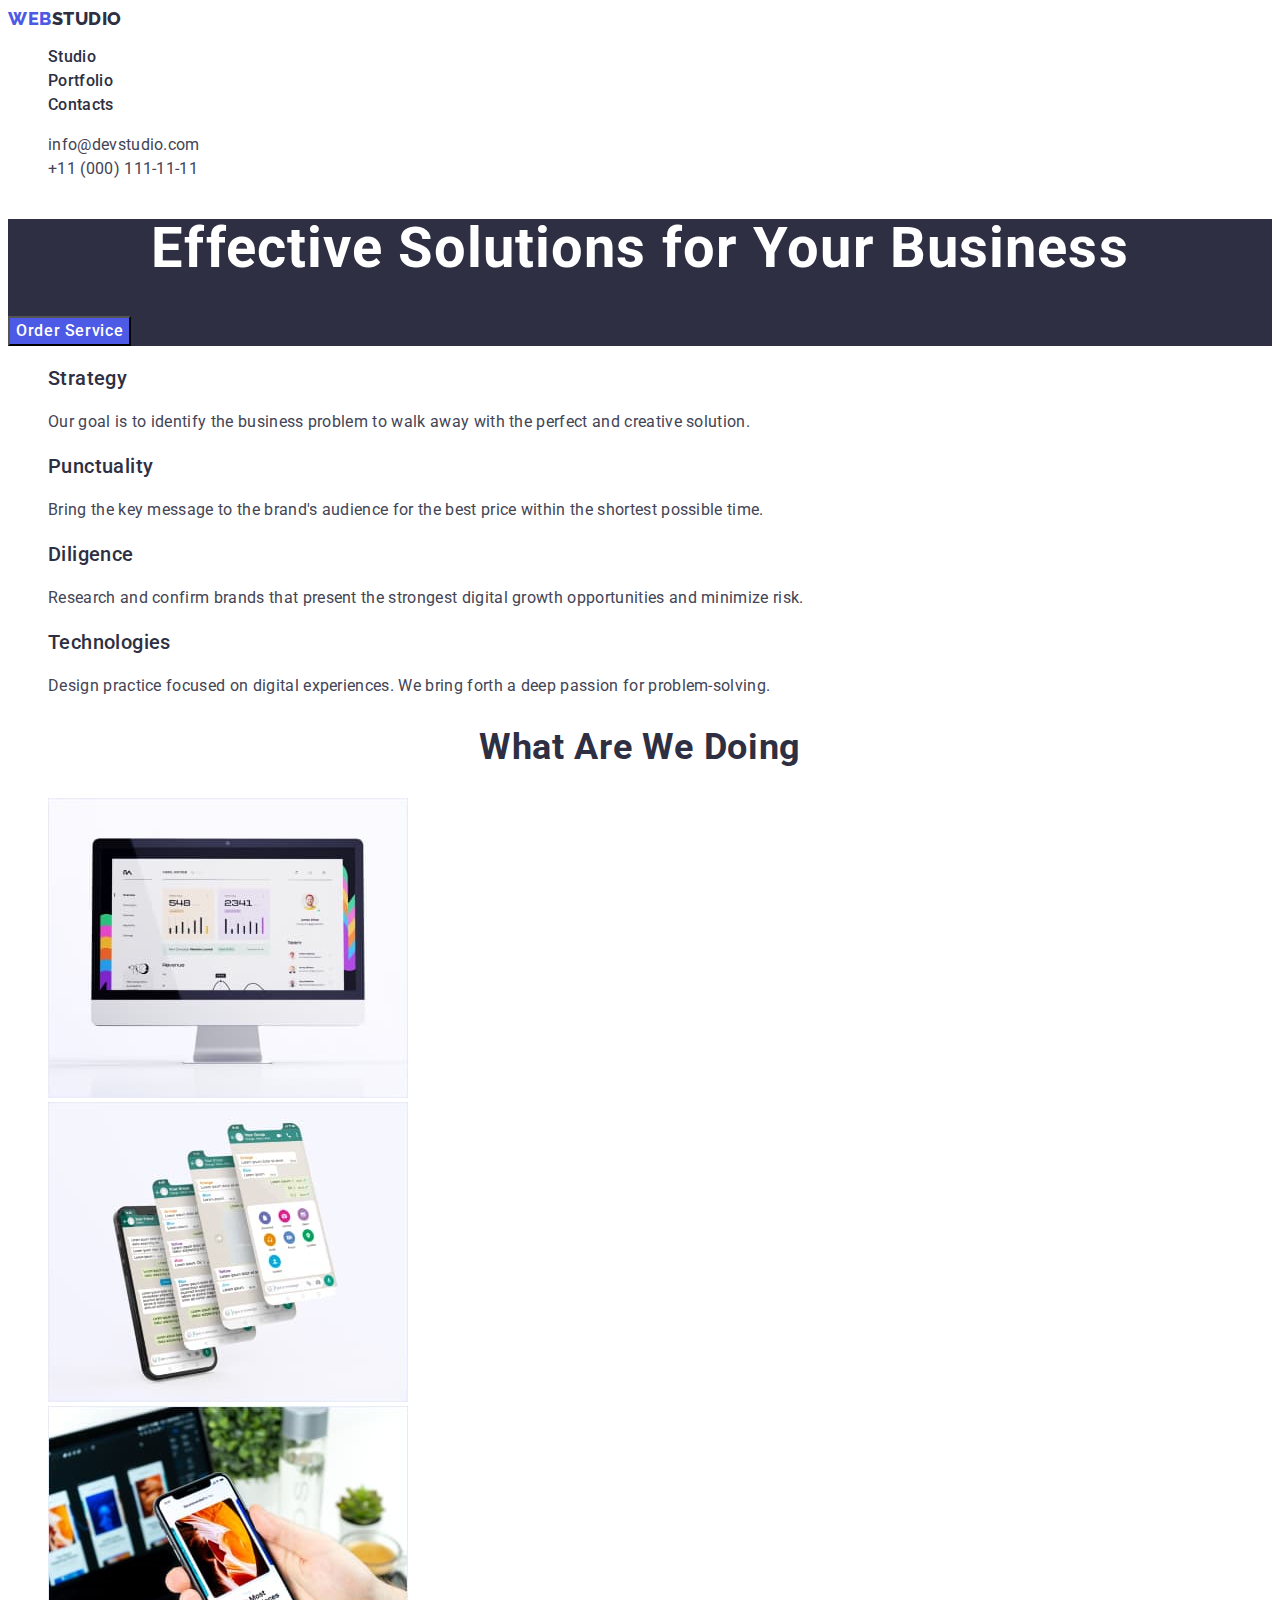
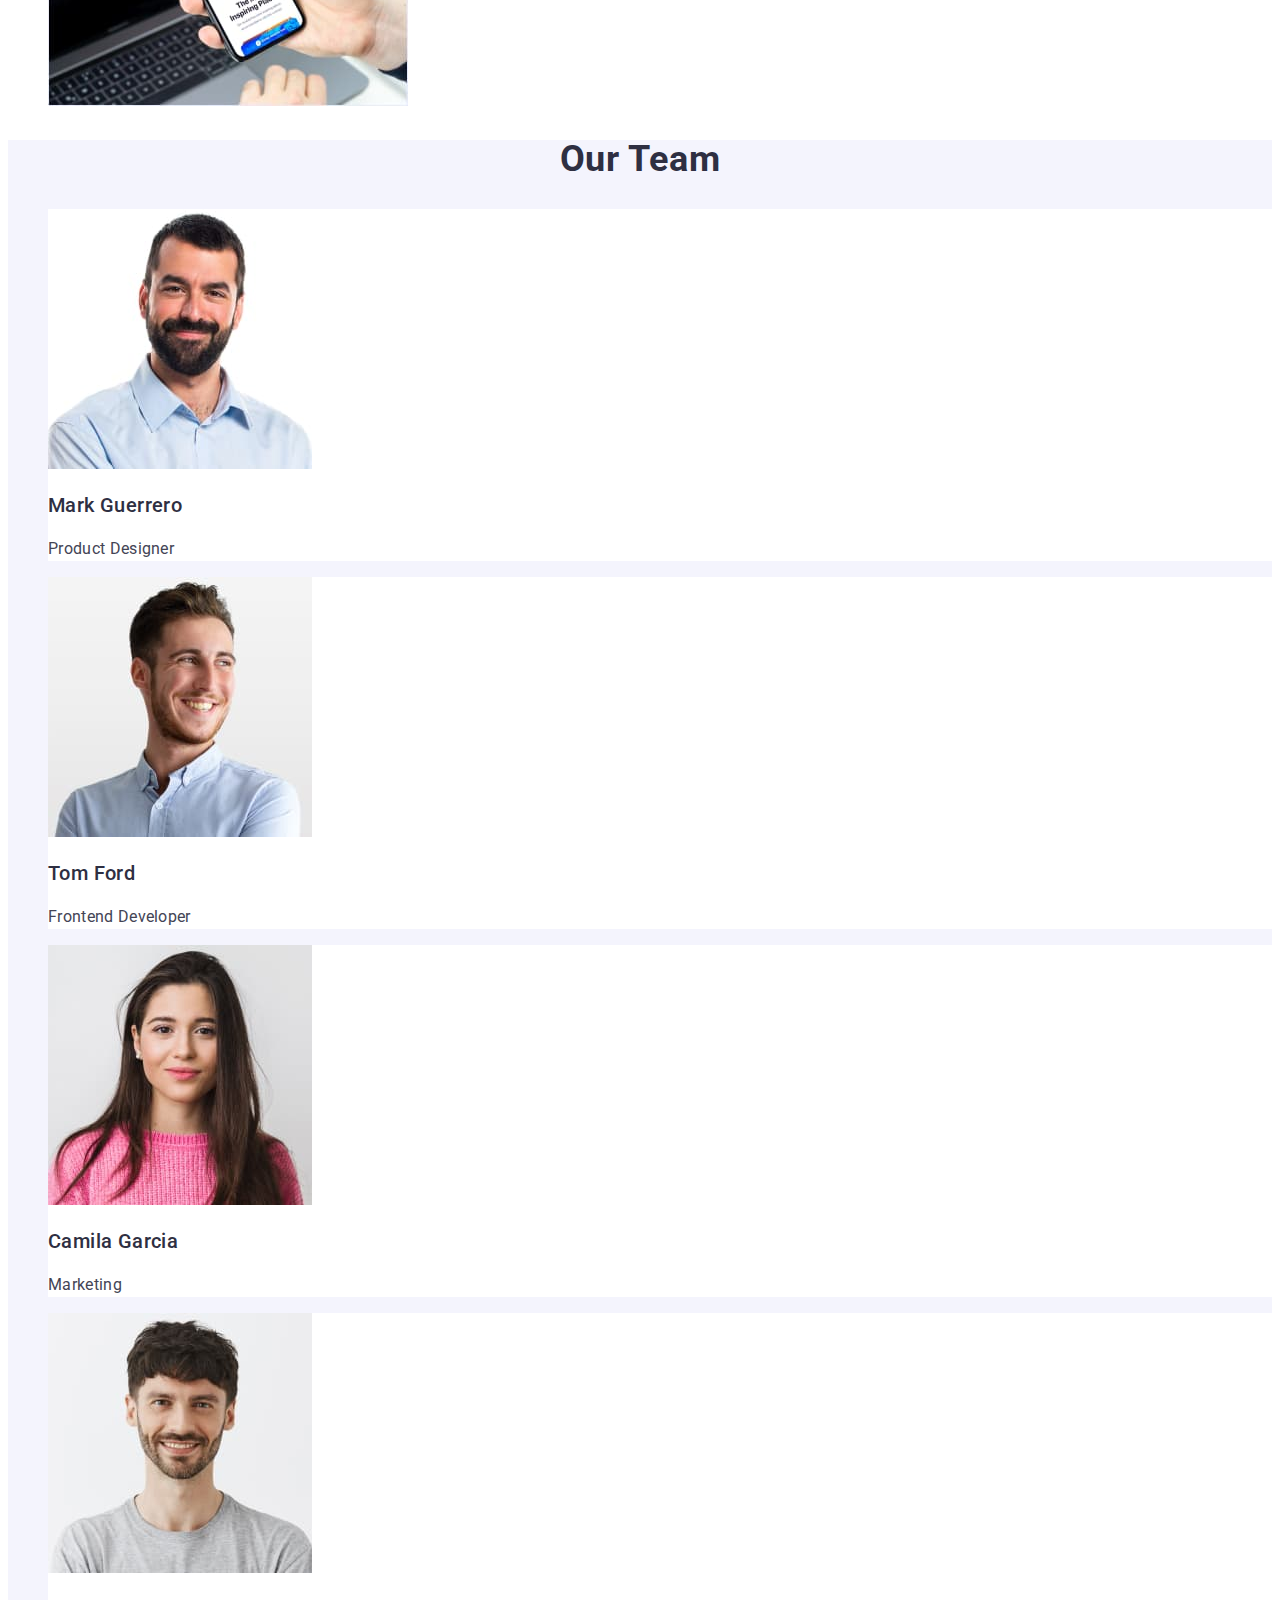
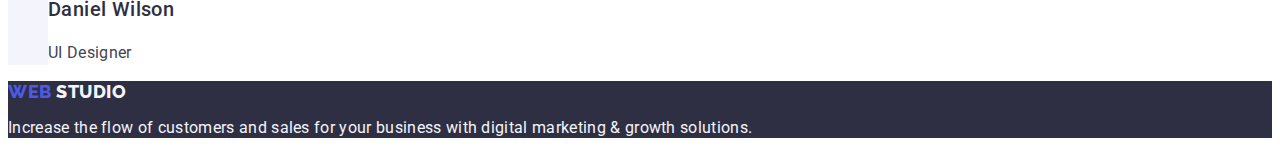
==== index.html @ 3e4e4a05 "Initial commit" ====
<!DOCTYPE html>
<html lang="en">
  <head>
    <meta charset="UTF-8" />
    <meta http-equiv="X-UA-Compatible" content="IE=edge" />
    <meta name="viewport" content="width=device-width, initial-scale=1.0" />
    <title>WebStudio</title>
    <link rel="preconnect" href="https://fonts.googleapis.com" />
    <link rel="preconnect" href="https://fonts.gstatic.com" crossorigin />
    <link
      href="https://fonts.googleapis.com/css2?family=Raleway:wght@800&family=Roboto:wght@400;500;700&display=swap"
      rel="stylesheet"
    />
    <link rel="stylesheet" href="./css/styles.css" />
  </head>
  <body>
    <!-- header  -->
    <header class="header">
      <nav class="navigation">
        <a class="logo link" href="./index.html">
          Web<span class="logo-second-part">Studio</span>
        </a>
        <ul class="list menu">
          <li class="menu-item">
            <a href="./index.html" class="menu-link link">Studio</a>
          </li>
          <li class="menu-item">
            <a href="./portfolio.html" class="menu-link link">Portfolio</a>
          </li>
          <li class="menu-item">
            <a href="" class="menu-link link">Contacts</a>
          </li>
        </ul>
      </nav>
      <address class="addres-list">
        <ul class="list">
          <li>
            <a href="mailto:info@devstudio.com" class="addres-link link"
              >info@devstudio.com</a
            >
          </li>
          <li>
            <a href="tel:+110001111111" class="addres-link link"
              >+11 (000) 111-11-11</a
            >
          </li>
        </ul>
      </address>
    </header>
    <main>
      <!-- Hero -->
      <section class="hero">
        <h1 class="title">Effective Solutions for Your Business</h1>
        <button class="hero-btn" type="button">Order Service</button>
      </section>
      <!-- features -->
      <section>
        <h2 class="hidden-title" hidden>features</h2>
        <ul class="list">
          <li>
            <h3 class="description-title">Strategy</h3>

            <p class="description">
              Our goal is to identify the business problem to walk away with the
              perfect and creative solution.
            </p>
          </li>
          <li>
            <h3 class="description-title">Punctuality</h3>

            <p class="description">
              Bring the key message to the brand's audience for the best price
              within the shortest possible time.
            </p>
          </li>
          <li>
            <h3 class="description-title">Diligence</h3>

            <p class="description">
              Research and confirm brands that present the strongest digital
              growth opportunities and minimize risk.
            </p>
          </li>
          <li>
            <h3 class="description-title">Technologies</h3>

            <p class="description">
              Design practice focused on digital experiences. We bring forth a
              deep passion for problem-solving.
            </p>
          </li>
        </ul>
      </section>
      <!-- What are we doing -->
      <section>
        <h2 class="subtitle">What are we doing</h2>
        <ul class="list">
          <li>
            <img
              src="./images/about_us/foto_2.jpg.jpg"
              alt="Macboock"
              width="360"
              height="300"
            />
          </li>
          <li>
            <img
              src="./images/about_us/foto.jpg.jpg"
              alt="Messenger"
              width="360"
              height="300"
            />
          </li>
          <li>
            <img
              src="./images/about_us/foto_3.jpg.jpg"
              alt="Phone"
              width="360"
              height="300"
            />
          </li>
        </ul>
      </section>
      <!-- our team -->
      <section class="our-team">
        <h2 class="subtitle">Our Team</h2>
        <ul class="list">
          <li class="images-team">
            <img
              src="./images/our_team/img_3.jpg"
              alt="photo of the employee"
              width="264"
              height="260"
            />

            <h3 class="name-teammate">Mark Guerrero</h3>
            <p class="place">Product Designer</p>
          </li>

          <li class="images-team">
            <img
              src="./images/our_team/img_2.jpg"
              alt="photo of the employee"
              width="264"
              height="260"
            />
            <h3 class="name-teammate">Tom Ford</h3>
            <p class="place">Frontend Developer</p>
          </li>

          <li class="images-team">
            <img
              src="./images/our_team/img_1.jpg"
              alt="photo of the employee"
              width="264"
              height="260"
            />
            <h3 class="name-teammate">Camila Garcia</h3>
            <p class="place">Marketing</p>
          </li>

          <li class="images-team">
            <img
              src="./images/our_team/img.jpg"
              alt="photo of the employee"
              width="264"
              height="260"
            />
            <h3 class="name-teammate">Daniel Wilson</h3>
            <p class="place">UI Designer</p>
          </li>
        </ul>
      </section>
    </main>
    <!-- footer -->
    <footer class="footer">
      <a class="logo link" href="./index.html">
        Web
        <span class="logo-second-part logo-second-part-white">Studio</span>
      </a>
      <p class="footer-text">
        Increase the flow of customers and sales for your business with digital
        marketing & growth solutions.
      </p>
    </footer>
  </body>
</html>
---- css/styles.css ----
:root {
  --accent-color: #404bbf;
}
body {
  font-family: "Roboto", sans-serif;
  color: #434455;
  background-color: #ffffff;
}
button {
  cursor: pointer;
  font-family: inherit;
}
.link {
  text-decoration: none;
}
.list {
  list-style: none;
}
.menu-link {
  color: #2e2f42;
}
.menu-link:hover,
.addres-link:hover {
  color: var(--accent-color);
}
.menu-link:focus,
.addres-link:focus {
  color: var(--accent-color);
}
/* LOGO */

.logo {
  font-family: "Raleway", sans-serif;
  font-weight: 800;
  font-size: 18px;
  line-height: 1.17;
  letter-spacing: 0.03em;
  text-transform: uppercase;
  text-decoration: none;
  color: #4d5ae5;
}
.logo-second-part {
  color: #2e2f42;
}
/* NAVIGATION */
.menu-item {
  font-weight: 500;
  font-size: 16px;
  line-height: 1.5;
  letter-spacing: 0.02em;
  color: #2e2f42;
}
/* ADDRES */
.addres-list {
  font-style: normal;
}
.addres-link {
  font-size: 16px;
  text-decoration: none;
  line-height: 1.5;
  letter-spacing: 0.02em;
  color: #434455;
}
/* HERO SECTION */
.hero {
  background-color: #2e2f42;
}
.title {
  font-weight: 700;
  text-align: center;
  font-size: 56px;
  line-height: 1.07;
  letter-spacing: 0.02em;
  color: #ffffff;
}
.hero-btn {
  font-weight: 500;
  font-size: 16px;
  line-height: 1.5;
  letter-spacing: 0.04em;
  color: #ffffff;
  background-color: #4d5ae5;
}
.hero-btn:hover,
.hero-btn:focus {
  background-color: var(--accent-color);
}
/* FEATURES */
.description-title {
  font-weight: 500;
  font-size: 20px;
  line-height: 1.2;
  letter-spacing: 0.02em;
  color: #2e2f42;
}
.description {
  font-size: 16px;
  line-height: 1.5;
  letter-spacing: 0.02em;
}
/* WHAT ARE WE DOING */
.subtitle {
  font-weight: 700;
  font-size: 36px;
  line-height: 1.11;
  text-align: center;
  letter-spacing: 0.02em;
  text-transform: capitalize;
  color: #2e2f42;
}
/* OUR TEAM */
.our-team {
  background-color: #f4f4fd;
}
.images-team {
  background-color: #ffffff;
}
.name-teammate {
  font-weight: 500;
  font-size: 20px;
  line-height: 1.2;
  letter-spacing: 0.02em;
  color: #2e2f42;
}
.place {
  font-size: 16px;
  line-height: 1.5;
  letter-spacing: 0.02em;
}
/* FOOTER */
.footer {
  background-color: #2e2f42;
}
.footer-text {
  font-size: 16px;
  line-height: 1.2;
  letter-spacing: 0.02em;
  color: #f4f4fd;
}
.logo-second-part-white {
  color: #f4f4fd;
}
/* ---------------------------------------------PORTFOLIO --------------------------------------------- */
/* BUTTONS */
.button-body {
  background-color: #f4f4fd;
  font-weight: 500;
  font-size: 16px;
  line-height: 1.5;
  letter-spacing: 0.04em;
  color: #4d5ae5;
}
.button-body:hover,
.button-body:focus {
  background-color: var(--accent-color);
  color: #ffffff;
}
/* PICTURES */
.pic-name {
  font-weight: 500;
  font-size: 20px;
  line-height: 1.2;
  letter-spacing: 0.02em;
  color: #2e2f42;
}
.pic-description {
  font-size: 16px;
  line-height: 1.5;
  letter-spacing: 0.02em;
  color: #434455;
}
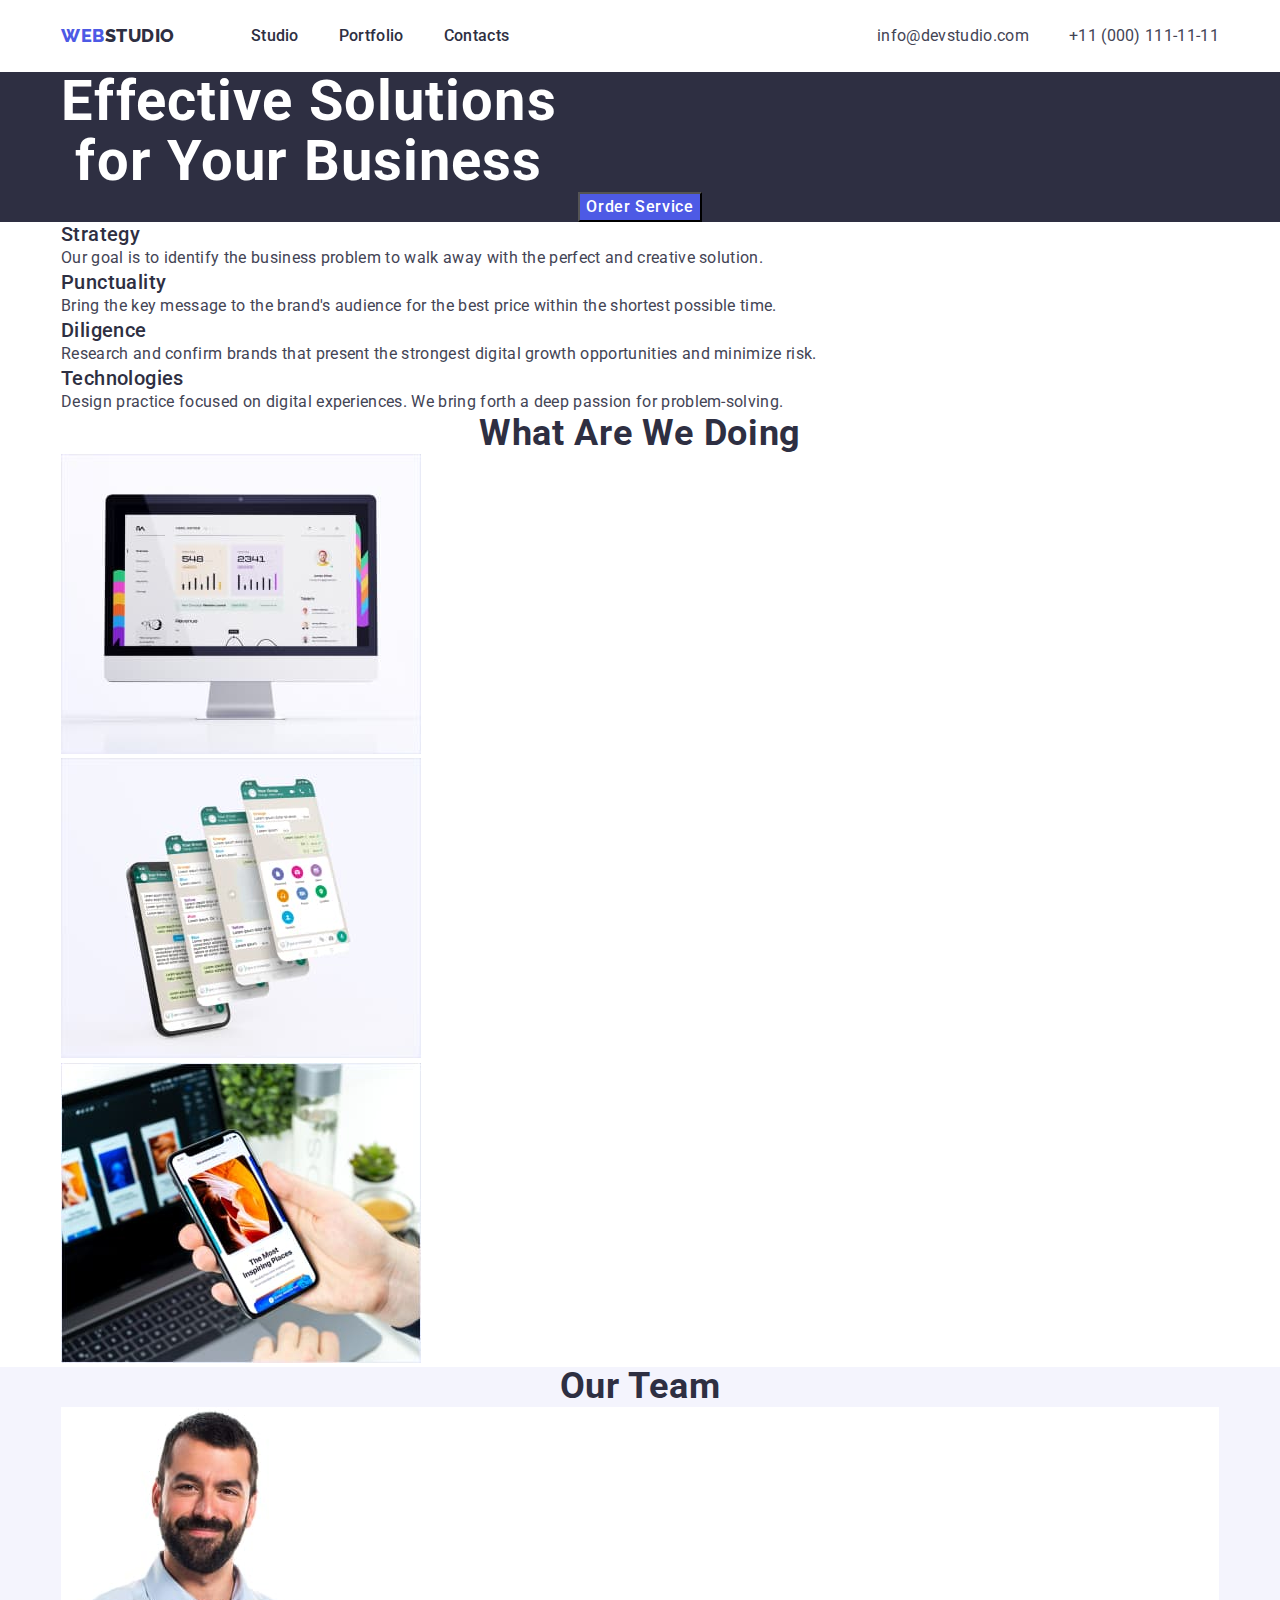
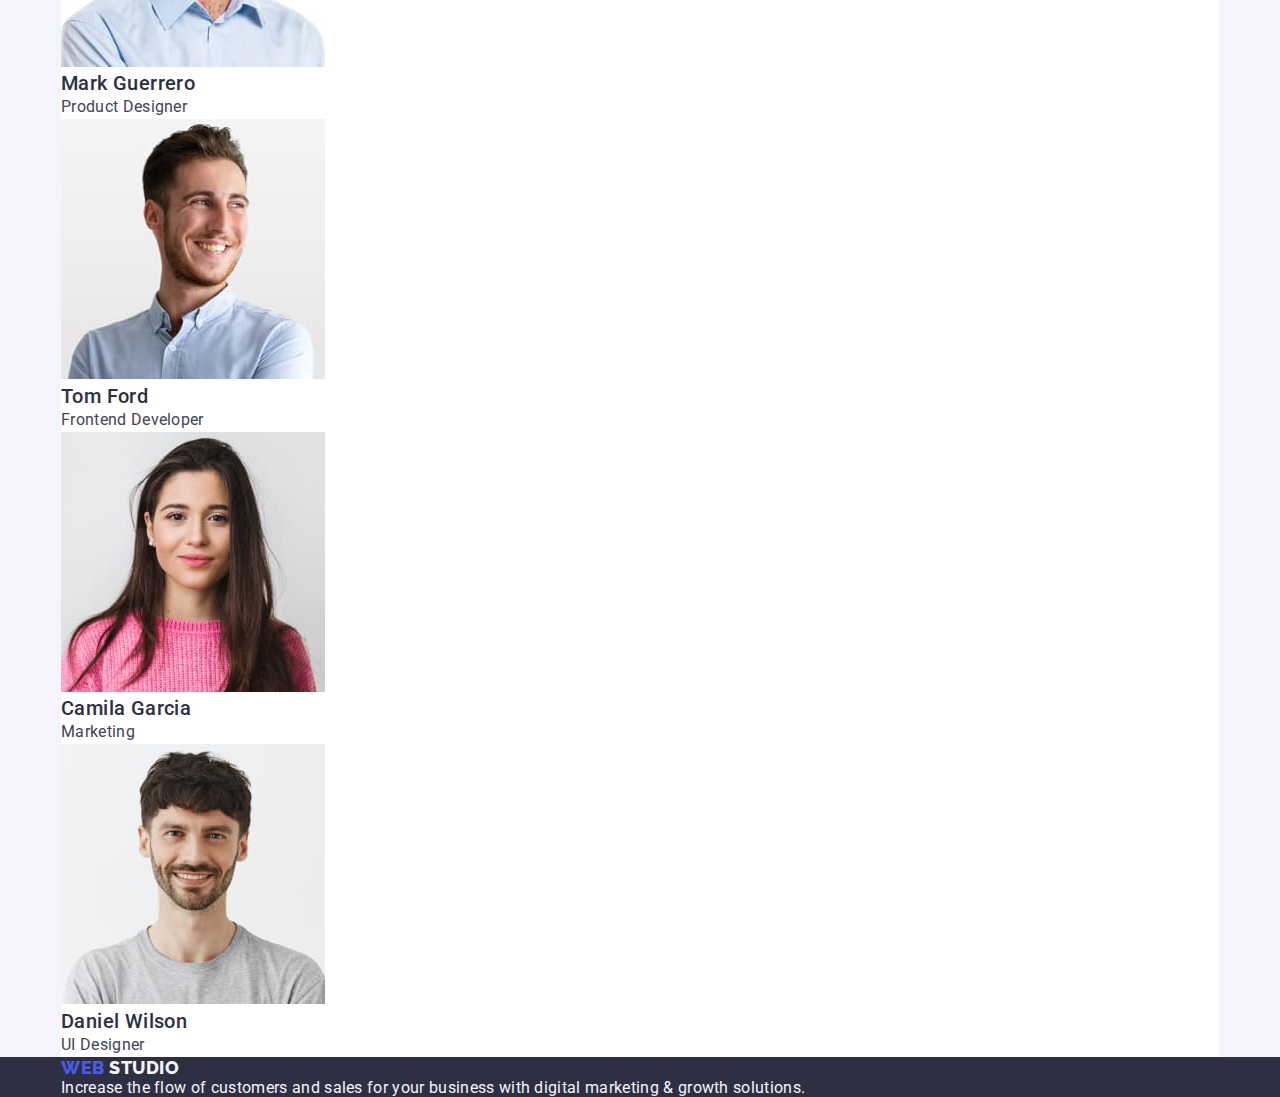
==== commit 487653c6: "Start position" ====
--- a/index.html
+++ b/index.html
@@ -5,6 +5,10 @@
     <meta http-equiv="X-UA-Compatible" content="IE=edge" />
     <meta name="viewport" content="width=device-width, initial-scale=1.0" />
     <title>WebStudio</title>
+    <link
+      rel="stylesheet"
+      href="https://cdn.jsdelivr.net/npm/modern-normalize@1.1.0/modern-normalize.min.css"
+    />
     <link rel="preconnect" href="https://fonts.googleapis.com" />
     <link rel="preconnect" href="https://fonts.gstatic.com" crossorigin />
     <link
@@ -16,172 +20,186 @@
   <body>
     <!-- header  -->
     <header class="header">
-      <nav class="navigation">
-        <a class="logo link" href="./index.html">
-          Web<span class="logo-second-part">Studio</span>
-        </a>
-        <ul class="list menu">
-          <li class="menu-item">
-            <a href="./index.html" class="menu-link link">Studio</a>
-          </li>
-          <li class="menu-item">
-            <a href="./portfolio.html" class="menu-link link">Portfolio</a>
-          </li>
-          <li class="menu-item">
-            <a href="" class="menu-link link">Contacts</a>
-          </li>
-        </ul>
-      </nav>
-      <address class="addres-list">
-        <ul class="list">
-          <li>
-            <a href="mailto:info@devstudio.com" class="addres-link link"
-              >info@devstudio.com</a
-            >
-          </li>
-          <li>
-            <a href="tel:+110001111111" class="addres-link link"
-              >+11 (000) 111-11-11</a
-            >
-          </li>
-        </ul>
-      </address>
+      <div class="container header-container">
+        <nav class="navigation">
+          <div class="logo-container">
+            <a class="logo link" href="./index.html">
+              Web<span class="logo-second-part">Studio</span>
+            </a>
+          </div>
+          <ul class="list menu">
+            <li class="menu-item">
+              <a href="./index.html" class="menu-link link">Studio</a>
+            </li>
+            <li class="menu-item">
+              <a href="./portfolio.html" class="menu-link link">Portfolio</a>
+            </li>
+            <li class="menu-item">
+              <a href="" class="menu-link link">Contacts</a>
+            </li>
+          </ul>
+        </nav>
+        <address class="addres-list">
+          <ul class="list menu">
+            <li>
+              <a href="mailto:info@devstudio.com" class="addres-link link mail"
+                >info@devstudio.com</a
+              >
+            </li>
+            <li>
+              <a href="tel:+110001111111" class="addres-link link"
+                >+11 (000) 111-11-11</a
+              >
+            </li>
+          </ul>
+        </address>
+      </div>
     </header>
     <main>
       <!-- Hero -->
       <section class="hero">
-        <h1 class="title">Effective Solutions for Your Business</h1>
-        <button class="hero-btn" type="button">Order Service</button>
+        <div class="container">
+          <h1 class="title">Effective Solutions for Your Business</h1>
+          <button class="hero-btn" type="button">Order Service</button>
+        </div>
       </section>
       <!-- features -->
       <section>
-        <h2 class="hidden-title" hidden>features</h2>
-        <ul class="list">
-          <li>
-            <h3 class="description-title">Strategy</h3>
-
-            <p class="description">
-              Our goal is to identify the business problem to walk away with the
-              perfect and creative solution.
-            </p>
-          </li>
-          <li>
-            <h3 class="description-title">Punctuality</h3>
-
-            <p class="description">
-              Bring the key message to the brand's audience for the best price
-              within the shortest possible time.
-            </p>
-          </li>
-          <li>
-            <h3 class="description-title">Diligence</h3>
-
-            <p class="description">
-              Research and confirm brands that present the strongest digital
-              growth opportunities and minimize risk.
-            </p>
-          </li>
-          <li>
-            <h3 class="description-title">Technologies</h3>
-
-            <p class="description">
-              Design practice focused on digital experiences. We bring forth a
-              deep passion for problem-solving.
-            </p>
-          </li>
-        </ul>
+        <div class="container">
+          <h2 class="hidden-title" hidden>features</h2>
+          <ul class="list">
+            <li>
+              <h3 class="description-title">Strategy</h3>
+
+              <p class="description">
+                Our goal is to identify the business problem to walk away with
+                the perfect and creative solution.
+              </p>
+            </li>
+            <li>
+              <h3 class="description-title">Punctuality</h3>
+
+              <p class="description">
+                Bring the key message to the brand's audience for the best price
+                within the shortest possible time.
+              </p>
+            </li>
+            <li>
+              <h3 class="description-title">Diligence</h3>
+
+              <p class="description">
+                Research and confirm brands that present the strongest digital
+                growth opportunities and minimize risk.
+              </p>
+            </li>
+            <li>
+              <h3 class="description-title">Technologies</h3>
+
+              <p class="description">
+                Design practice focused on digital experiences. We bring forth a
+                deep passion for problem-solving.
+              </p>
+            </li>
+          </ul>
+        </div>
       </section>
       <!-- What are we doing -->
       <section>
-        <h2 class="subtitle">What are we doing</h2>
-        <ul class="list">
-          <li>
-            <img
-              src="./images/about_us/foto_2.jpg.jpg"
-              alt="Macboock"
-              width="360"
-              height="300"
-            />
-          </li>
-          <li>
-            <img
-              src="./images/about_us/foto.jpg.jpg"
-              alt="Messenger"
-              width="360"
-              height="300"
-            />
-          </li>
-          <li>
-            <img
-              src="./images/about_us/foto_3.jpg.jpg"
-              alt="Phone"
-              width="360"
-              height="300"
-            />
-          </li>
-        </ul>
+        <div class="container">
+          <h2 class="subtitle">What are we doing</h2>
+          <ul class="list">
+            <li>
+              <img
+                src="./images/about_us/foto_2.jpg.jpg"
+                alt="Macboock"
+                width="360"
+                height="300"
+              />
+            </li>
+            <li>
+              <img
+                src="./images/about_us/foto.jpg.jpg"
+                alt="Messenger"
+                width="360"
+                height="300"
+              />
+            </li>
+            <li>
+              <img
+                src="./images/about_us/foto_3.jpg.jpg"
+                alt="Phone"
+                width="360"
+                height="300"
+              />
+            </li>
+          </ul>
+        </div>
       </section>
       <!-- our team -->
       <section class="our-team">
-        <h2 class="subtitle">Our Team</h2>
-        <ul class="list">
-          <li class="images-team">
-            <img
-              src="./images/our_team/img_3.jpg"
-              alt="photo of the employee"
-              width="264"
-              height="260"
-            />
-
-            <h3 class="name-teammate">Mark Guerrero</h3>
-            <p class="place">Product Designer</p>
-          </li>
-
-          <li class="images-team">
-            <img
-              src="./images/our_team/img_2.jpg"
-              alt="photo of the employee"
-              width="264"
-              height="260"
-            />
-            <h3 class="name-teammate">Tom Ford</h3>
-            <p class="place">Frontend Developer</p>
-          </li>
-
-          <li class="images-team">
-            <img
-              src="./images/our_team/img_1.jpg"
-              alt="photo of the employee"
-              width="264"
-              height="260"
-            />
-            <h3 class="name-teammate">Camila Garcia</h3>
-            <p class="place">Marketing</p>
-          </li>
-
-          <li class="images-team">
-            <img
-              src="./images/our_team/img.jpg"
-              alt="photo of the employee"
-              width="264"
-              height="260"
-            />
-            <h3 class="name-teammate">Daniel Wilson</h3>
-            <p class="place">UI Designer</p>
-          </li>
-        </ul>
+        <div class="container">
+          <h2 class="subtitle">Our Team</h2>
+          <ul class="list">
+            <li class="images-team">
+              <img
+                src="./images/our_team/img_3.jpg"
+                alt="photo of the employee"
+                width="264"
+                height="260"
+              />
+
+              <h3 class="name-teammate">Mark Guerrero</h3>
+              <p class="place">Product Designer</p>
+            </li>
+
+            <li class="images-team">
+              <img
+                src="./images/our_team/img_2.jpg"
+                alt="photo of the employee"
+                width="264"
+                height="260"
+              />
+              <h3 class="name-teammate">Tom Ford</h3>
+              <p class="place">Frontend Developer</p>
+            </li>
+
+            <li class="images-team">
+              <img
+                src="./images/our_team/img_1.jpg"
+                alt="photo of the employee"
+                width="264"
+                height="260"
+              />
+              <h3 class="name-teammate">Camila Garcia</h3>
+              <p class="place">Marketing</p>
+            </li>
+
+            <li class="images-team">
+              <img
+                src="./images/our_team/img.jpg"
+                alt="photo of the employee"
+                width="264"
+                height="260"
+              />
+              <h3 class="name-teammate">Daniel Wilson</h3>
+              <p class="place">UI Designer</p>
+            </li>
+          </ul>
+        </div>
       </section>
     </main>
     <!-- footer -->
     <footer class="footer">
-      <a class="logo link" href="./index.html">
-        Web
-        <span class="logo-second-part logo-second-part-white">Studio</span>
-      </a>
-      <p class="footer-text">
-        Increase the flow of customers and sales for your business with digital
-        marketing & growth solutions.
-      </p>
+      <div class="container">
+        <a class="logo link" href="./index.html">
+          Web
+          <span class="logo-second-part logo-second-part-white">Studio</span>
+        </a>
+        <p class="footer-text">
+          Increase the flow of customers and sales for your business with
+          digital marketing & growth solutions.
+        </p>
+      </div>
     </footer>
   </body>
 </html>
--- a/css/styles.css
+++ b/css/styles.css
@@ -19,14 +19,21 @@
 .menu-link {
   color: #2e2f42;
 }
-.menu-link:hover,
-.addres-link:hover {
-  color: var(--accent-color);
-}
-.menu-link:focus,
-.addres-link:focus {
-  color: var(--accent-color);
-}
+h1,
+h2,
+h3,
+h4,
+p {
+  margin-top: 0;
+  margin-bottom: 0;
+}
+ul,
+ol {
+  margin-top: 0;
+  margin-bottom: 0;
+  padding-left: 0;
+}
+/* ============================================HEADER======================================== */
 /* LOGO */
 
 .logo {
@@ -38,8 +45,10 @@
   text-transform: uppercase;
   text-decoration: none;
   color: #4d5ae5;
+  width: 44px;
 }
 .logo-second-part {
+  width: 71px;
   color: #2e2f42;
 }
 /* NAVIGATION */
@@ -49,6 +58,14 @@
   line-height: 1.5;
   letter-spacing: 0.02em;
   color: #2e2f42;
+}
+.menu-link:hover,
+.addres-link:hover {
+  color: var(--accent-color);
+}
+.menu-link:focus,
+.addres-link:focus {
+  color: var(--accent-color);
 }
 /* ADDRES */
 .addres-list {
@@ -61,9 +78,39 @@
   letter-spacing: 0.02em;
   color: #434455;
 }
+.header {
+  padding-top: 24px;
+  padding-bottom: 24px;
+}
+.header-container {
+  display: flex;
+  align-items: center;
+  justify-content: space-between;
+}
+.navigation {
+  display: flex;
+  align-items: center;
+}
+.menu {
+  display: flex;
+  align-items: center;
+}
+.logo-container {
+  margin-right: 76px;
+}
+.menu-item:not(:last-child) {
+  margin-right: 40px;
+}
+.mail {
+  margin-right: 40px;
+}
+/* ============================================/HEADER======================================== */
+/* ============================================MAIN======================================== */
 /* HERO SECTION */
 .hero {
   background-color: #2e2f42;
+  text-align: center;
+  display: flex;
 }
 .title {
   font-weight: 700;
@@ -72,6 +119,8 @@
   line-height: 1.07;
   letter-spacing: 0.02em;
   color: #ffffff;
+  width: 496px;
+  height: 120px;
 }
 .hero-btn {
   font-weight: 500;
@@ -127,6 +176,7 @@
   line-height: 1.5;
   letter-spacing: 0.02em;
 }
+/* ============================================/MAIN======================================== */
 /* FOOTER */
 .footer {
   background-color: #2e2f42;
@@ -169,3 +219,11 @@
   letter-spacing: 0.02em;
   color: #434455;
 }
+/* ---------------------------------------------disposition--------------------------------------------- */
+.container {
+  width: 1188px;
+  margin-left: auto;
+  margin-right: auto;
+  padding-left: 15px;
+  padding-right: 15px;
+}
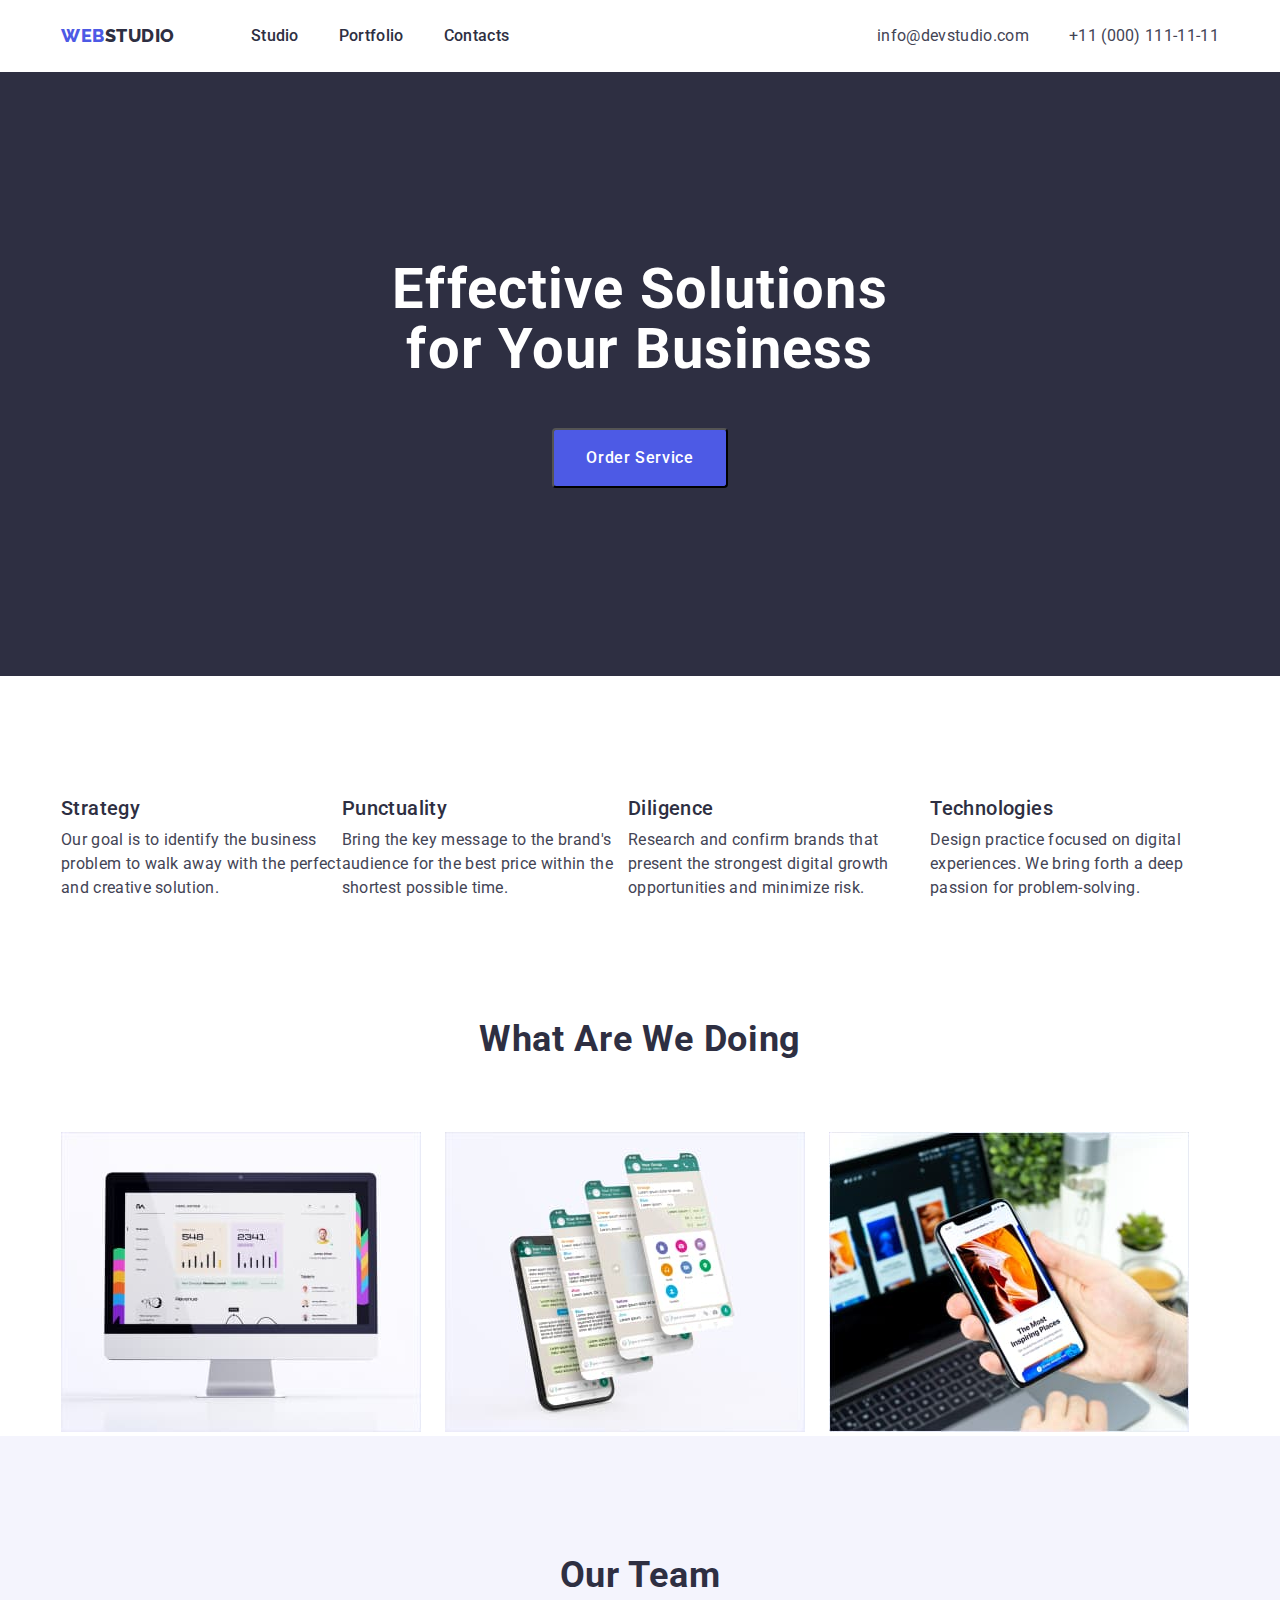
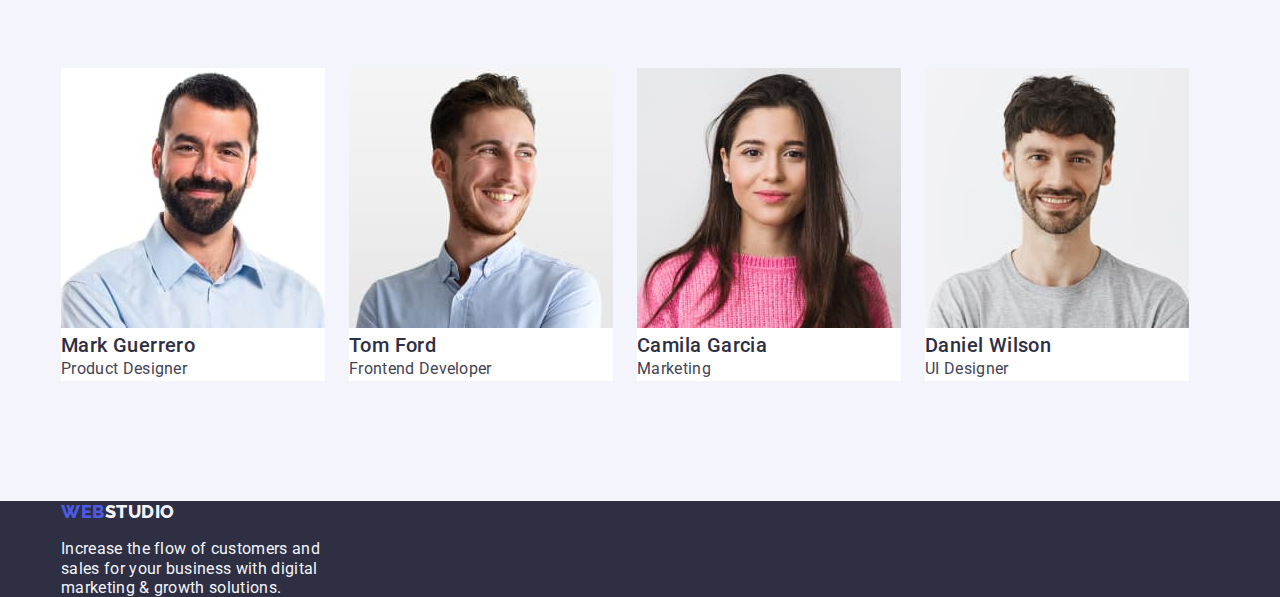
==== commit 6a696977: "Update" ====
--- a/index.html
+++ b/index.html
@@ -65,9 +65,9 @@
       </section>
       <!-- features -->
       <section>
-        <div class="container">
+        <div class="container section">
           <h2 class="hidden-title" hidden>features</h2>
-          <ul class="list">
+          <ul class="list features-list">
             <li>
               <h3 class="description-title">Strategy</h3>
 
@@ -107,9 +107,10 @@
       <section>
         <div class="container">
           <h2 class="subtitle">What are we doing</h2>
-          <ul class="list">
-            <li>
-              <img
+          <ul class="list wawd-list">
+            <li>
+              <img
+                class="wawd-item"
                 src="./images/about_us/foto_2.jpg.jpg"
                 alt="Macboock"
                 width="360"
@@ -118,6 +119,7 @@
             </li>
             <li>
               <img
+                class="wawd-item"
                 src="./images/about_us/foto.jpg.jpg"
                 alt="Messenger"
                 width="360"
@@ -126,6 +128,7 @@
             </li>
             <li>
               <img
+                class="wawd-item"
                 src="./images/about_us/foto_3.jpg.jpg"
                 alt="Phone"
                 width="360"
@@ -136,12 +139,13 @@
         </div>
       </section>
       <!-- our team -->
-      <section class="our-team">
+      <section class="our-team section">
         <div class="container">
           <h2 class="subtitle">Our Team</h2>
-          <ul class="list">
-            <li class="images-team">
-              <img
+          <ul class="list employees-list">
+            <li class="images-team">
+              <img
+                class="employees-card"
                 src="./images/our_team/img_3.jpg"
                 alt="photo of the employee"
                 width="264"
@@ -154,6 +158,7 @@
 
             <li class="images-team">
               <img
+                class="employees-card"
                 src="./images/our_team/img_2.jpg"
                 alt="photo of the employee"
                 width="264"
@@ -165,6 +170,7 @@
 
             <li class="images-team">
               <img
+                class="employees-card"
                 src="./images/our_team/img_1.jpg"
                 alt="photo of the employee"
                 width="264"
@@ -176,6 +182,7 @@
 
             <li class="images-team">
               <img
+                class="employees-card"
                 src="./images/our_team/img.jpg"
                 alt="photo of the employee"
                 width="264"
@@ -189,11 +196,10 @@
       </section>
     </main>
     <!-- footer -->
-    <footer class="footer">
+    <footer class="footer footer-container">
       <div class="container">
         <a class="logo link" href="./index.html">
-          Web
-          <span class="logo-second-part logo-second-part-white">Studio</span>
+          Web<span class="logo-second-part logo-second-part-white">Studio</span>
         </a>
         <p class="footer-text">
           Increase the flow of customers and sales for your business with
--- a/css/styles.css
+++ b/css/styles.css
@@ -104,6 +104,10 @@
 .mail {
   margin-right: 40px;
 }
+.section {
+  padding-bottom: 120px;
+  padding-top: 120px;
+}
 /* ============================================/HEADER======================================== */
 /* ============================================MAIN======================================== */
 /* HERO SECTION */
@@ -111,6 +115,8 @@
   background-color: #2e2f42;
   text-align: center;
   display: flex;
+  padding-top: 188px;
+  padding-bottom: 188px;
 }
 .title {
   font-weight: 700;
@@ -120,15 +126,20 @@
   letter-spacing: 0.02em;
   color: #ffffff;
   width: 496px;
-  height: 120px;
+  margin-left: auto;
+  margin-right: auto;
+  margin-bottom: 48px;
 }
 .hero-btn {
+  min-width: 169px;
   font-weight: 500;
   font-size: 16px;
   line-height: 1.5;
   letter-spacing: 0.04em;
   color: #ffffff;
   background-color: #4d5ae5;
+  padding: 16px 32px;
+  border-radius: 4px;
 }
 .hero-btn:hover,
 .hero-btn:focus {
@@ -146,6 +157,11 @@
   font-size: 16px;
   line-height: 1.5;
   letter-spacing: 0.02em;
+  margin-top: 8px;
+}
+.features-list {
+  display: flex;
+  justify-content: space-between;
 }
 /* WHAT ARE WE DOING */
 .subtitle {
@@ -156,6 +172,14 @@
   letter-spacing: 0.02em;
   text-transform: capitalize;
   color: #2e2f42;
+  margin-bottom: 72px;
+}
+.wawd-list {
+  display: flex;
+  gap: 24px;
+}
+.wawd-item {
+  flex-basis: (100%-84px)/3;
 }
 /* OUR TEAM */
 .our-team {
@@ -176,8 +200,15 @@
   line-height: 1.5;
   letter-spacing: 0.02em;
 }
+.employees-list {
+  display: flex;
+  gap: 24px;
+}
+.employees-card {
+  flex-basis: (100%-96px)/4;
+}
 /* ============================================/MAIN======================================== */
-/* FOOTER */
+/* ============================================FOOTER======================================== */
 .footer {
   background-color: #2e2f42;
 }
@@ -186,10 +217,17 @@
   line-height: 1.2;
   letter-spacing: 0.02em;
   color: #f4f4fd;
+  width: 264px;
+  margin-top: 17.5px;
 }
 .logo-second-part-white {
   color: #f4f4fd;
 }
+.footer-conrainer {
+  display: flex;
+}
+
+/* ============================================/FOOTER======================================== */
 /* ---------------------------------------------PORTFOLIO --------------------------------------------- */
 /* BUTTONS */
 .button-body {
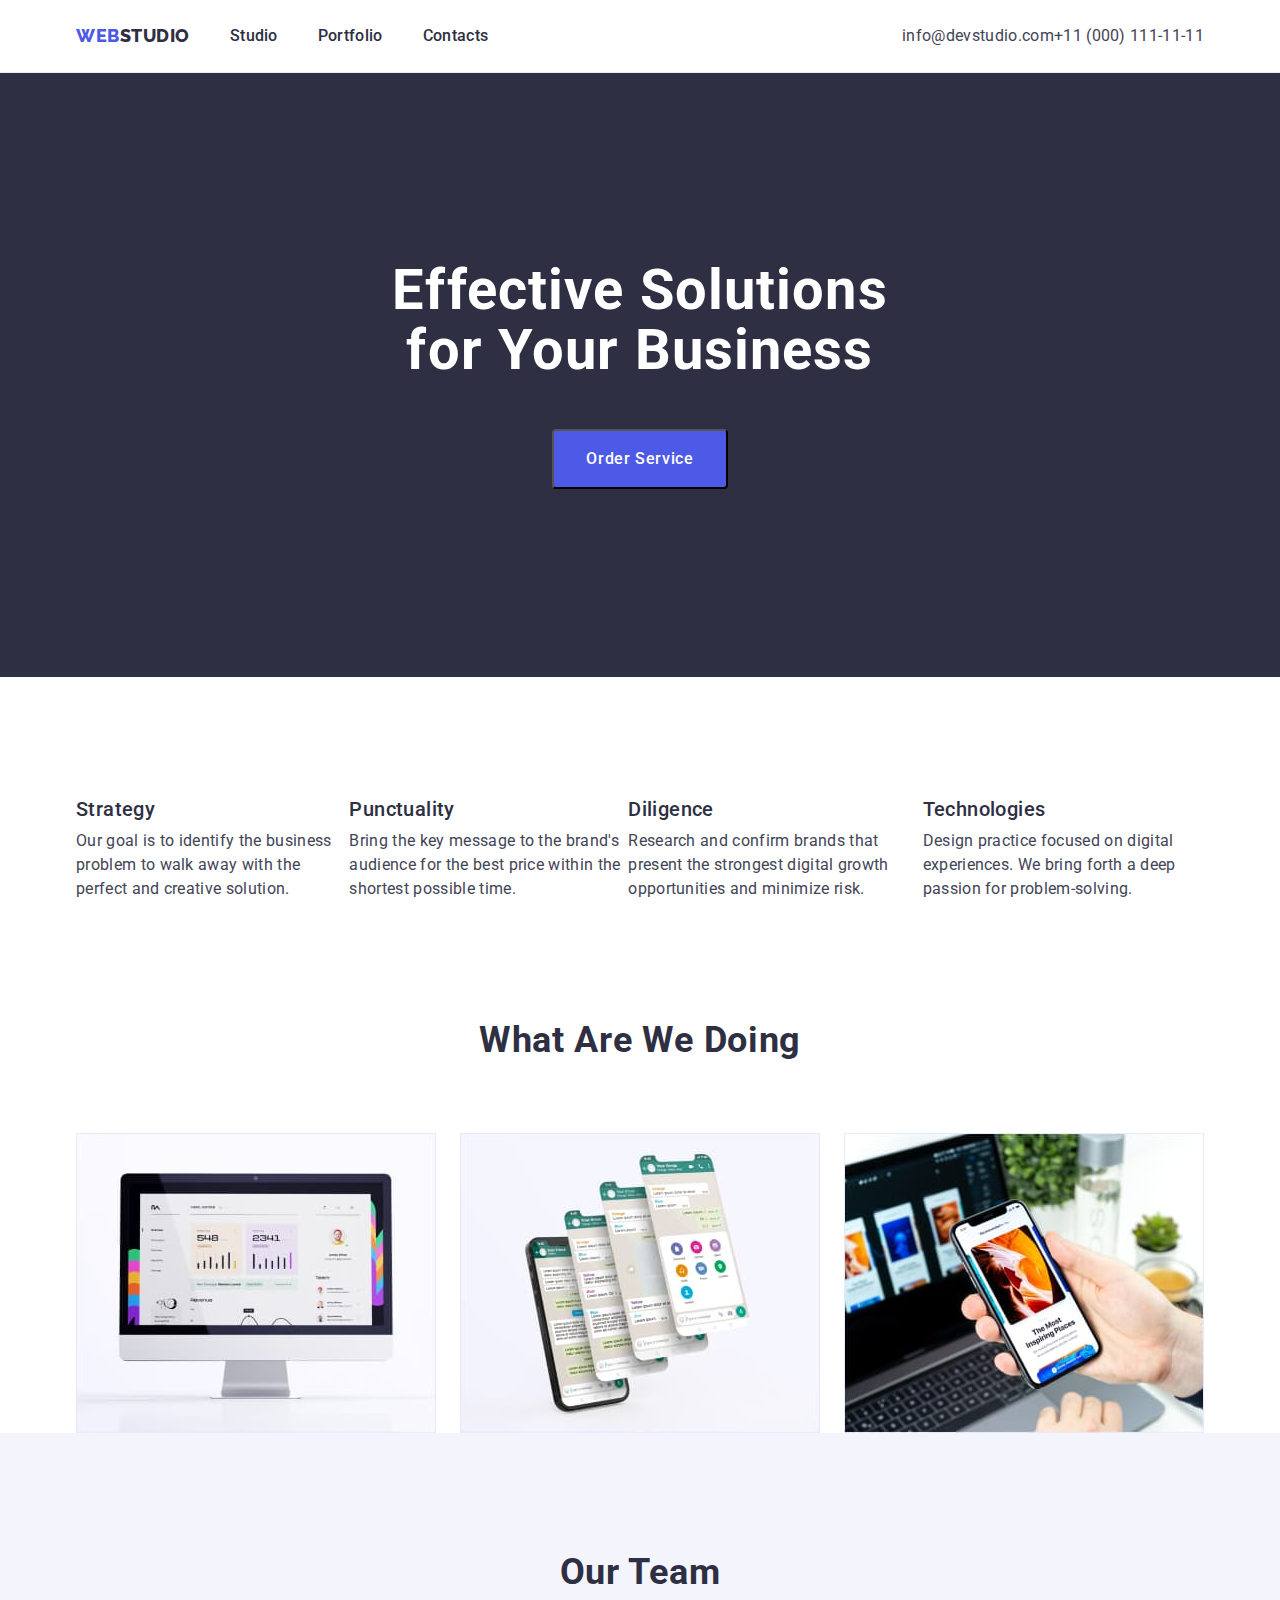
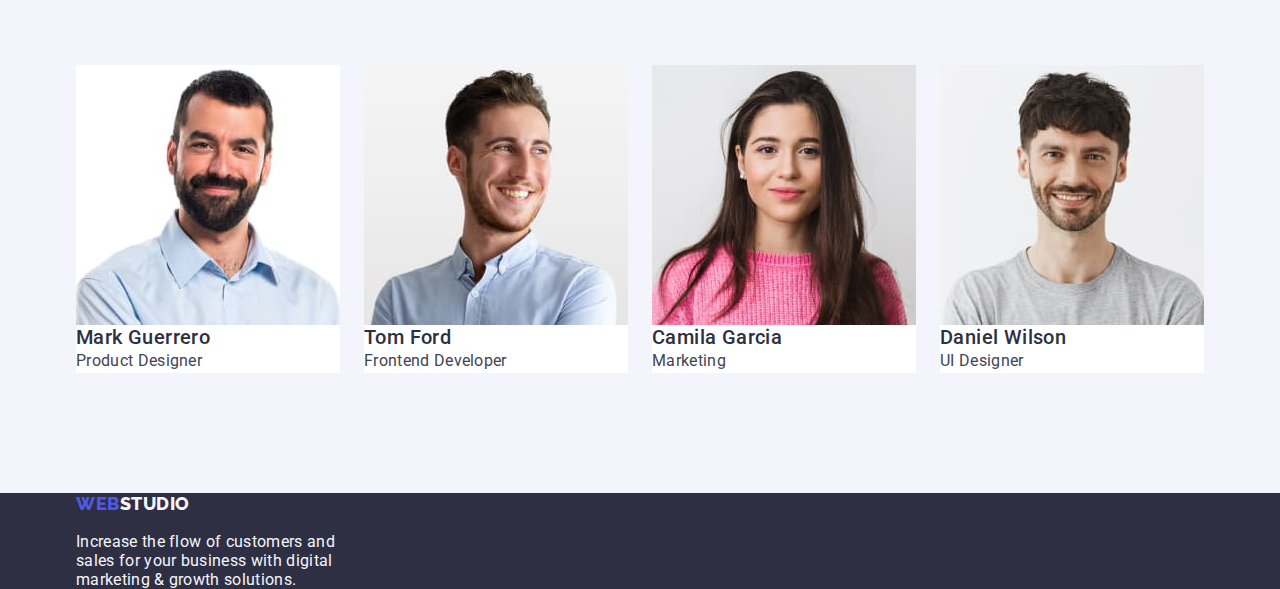
==== commit 4c4bb3e9: "uppdate" ====
--- a/index.html
+++ b/index.html
@@ -22,11 +22,10 @@
     <header class="header">
       <div class="container header-container">
         <nav class="navigation">
-          <div class="logo-container">
-            <a class="logo link" href="./index.html">
-              Web<span class="logo-second-part">Studio</span>
-            </a>
-          </div>
+          <a class="logo link logo-container" href="./index.html">
+            Web<span class="logo-second-part logo-container">Studio</span>
+          </a>
+
           <ul class="list menu">
             <li class="menu-item">
               <a href="./index.html" class="menu-link link">Studio</a>
@@ -42,7 +41,7 @@
         <address class="addres-list">
           <ul class="list menu">
             <li>
-              <a href="mailto:info@devstudio.com" class="addres-link link mail"
+              <a href="mailto:info@devstudio.com" class="addres-link link"
                 >info@devstudio.com</a
               >
             </li>
--- a/css/styles.css
+++ b/css/styles.css
@@ -32,6 +32,9 @@
   margin-top: 0;
   margin-bottom: 0;
   padding-left: 0;
+}
+img {
+  display: block;
 }
 /* ============================================HEADER======================================== */
 /* LOGO */
@@ -45,10 +48,8 @@
   text-transform: uppercase;
   text-decoration: none;
   color: #4d5ae5;
-  width: 44px;
 }
 .logo-second-part {
-  width: 71px;
   color: #2e2f42;
 }
 /* NAVIGATION */
@@ -81,6 +82,7 @@
 .header {
   padding-top: 24px;
   padding-bottom: 24px;
+  border-bottom: 1px solid #e7e9fc;
 }
 .header-container {
   display: flex;
@@ -90,24 +92,22 @@
 .navigation {
   display: flex;
   align-items: center;
+  gap: 40px;
 }
 .menu {
   display: flex;
   align-items: center;
 }
-.logo-container {
-  margin-right: 76px;
-}
+
 .menu-item:not(:last-child) {
   margin-right: 40px;
 }
-.mail {
-  margin-right: 40px;
-}
+
 .section {
   padding-bottom: 120px;
   padding-top: 120px;
 }
+
 /* ============================================/HEADER======================================== */
 /* ============================================MAIN======================================== */
 /* HERO SECTION */
@@ -259,7 +259,7 @@
 }
 /* ---------------------------------------------disposition--------------------------------------------- */
 .container {
-  width: 1188px;
+  width: 1158px;
   margin-left: auto;
   margin-right: auto;
   padding-left: 15px;
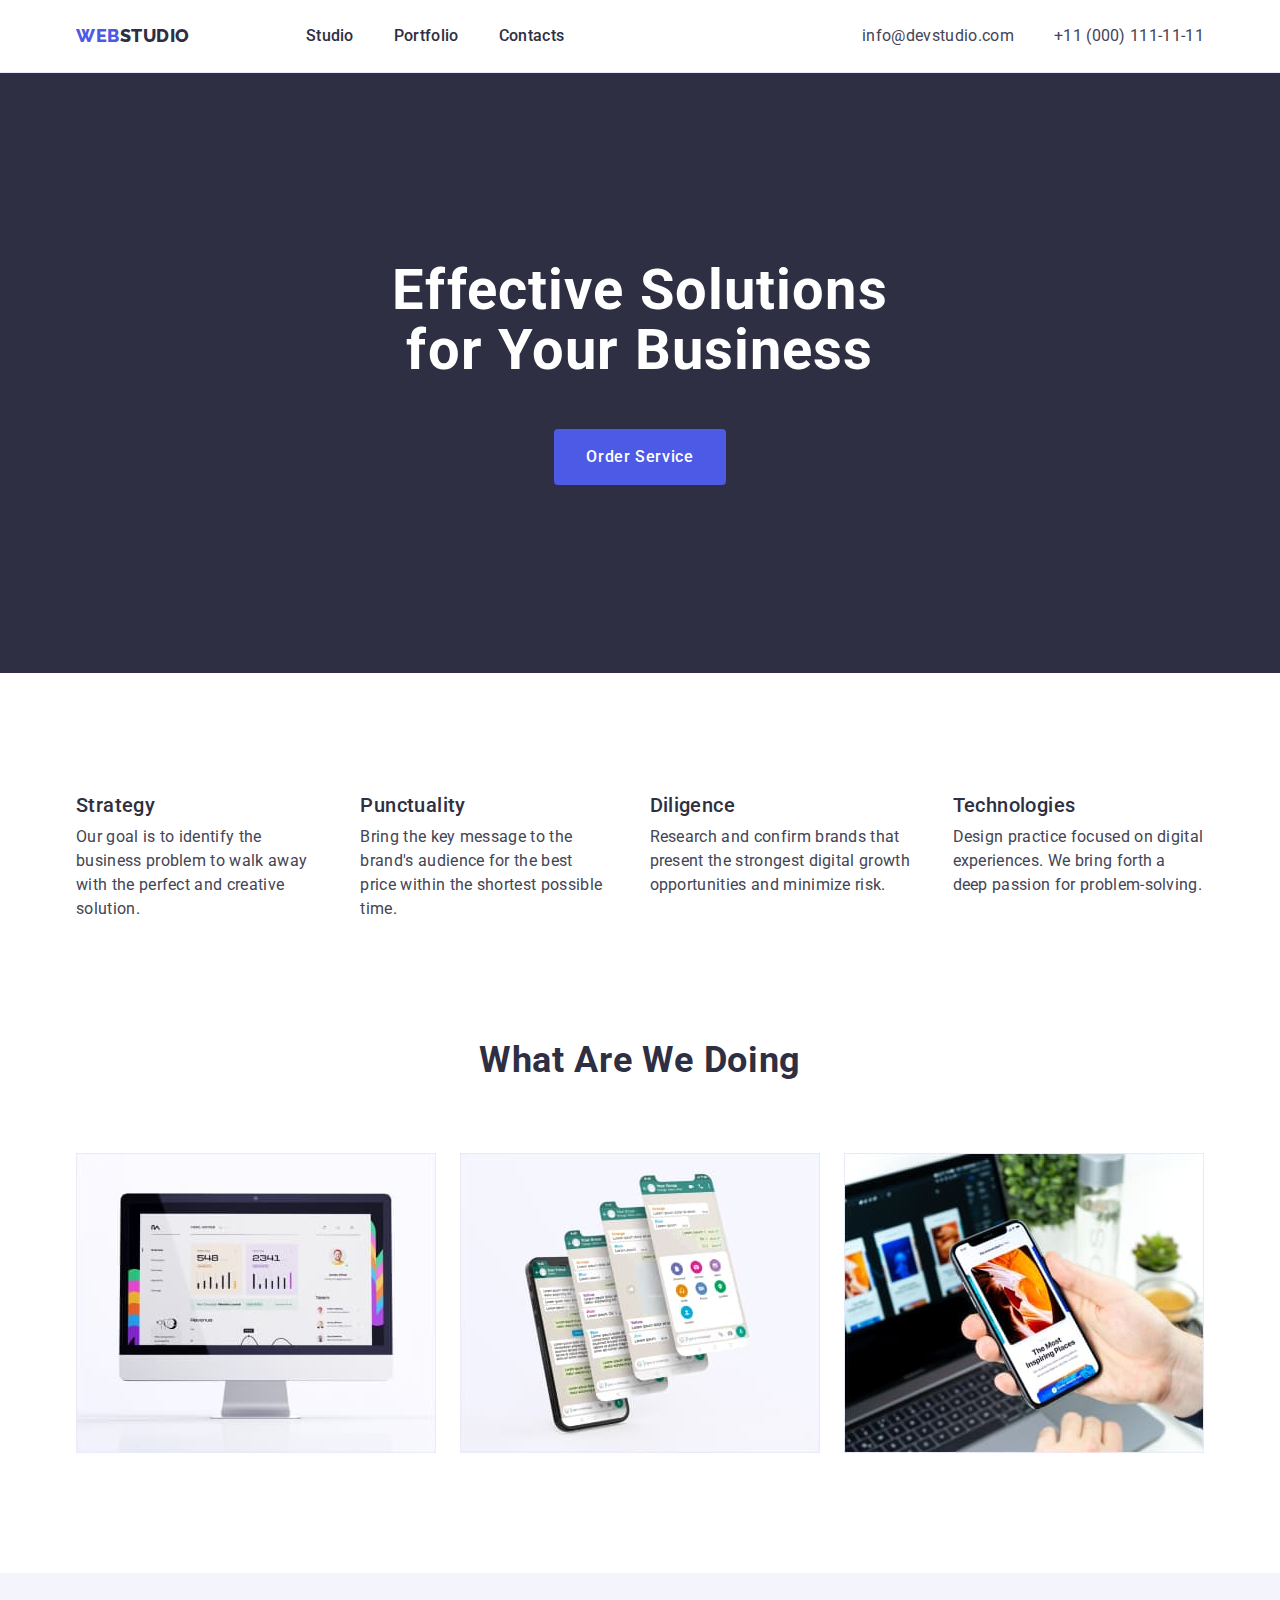
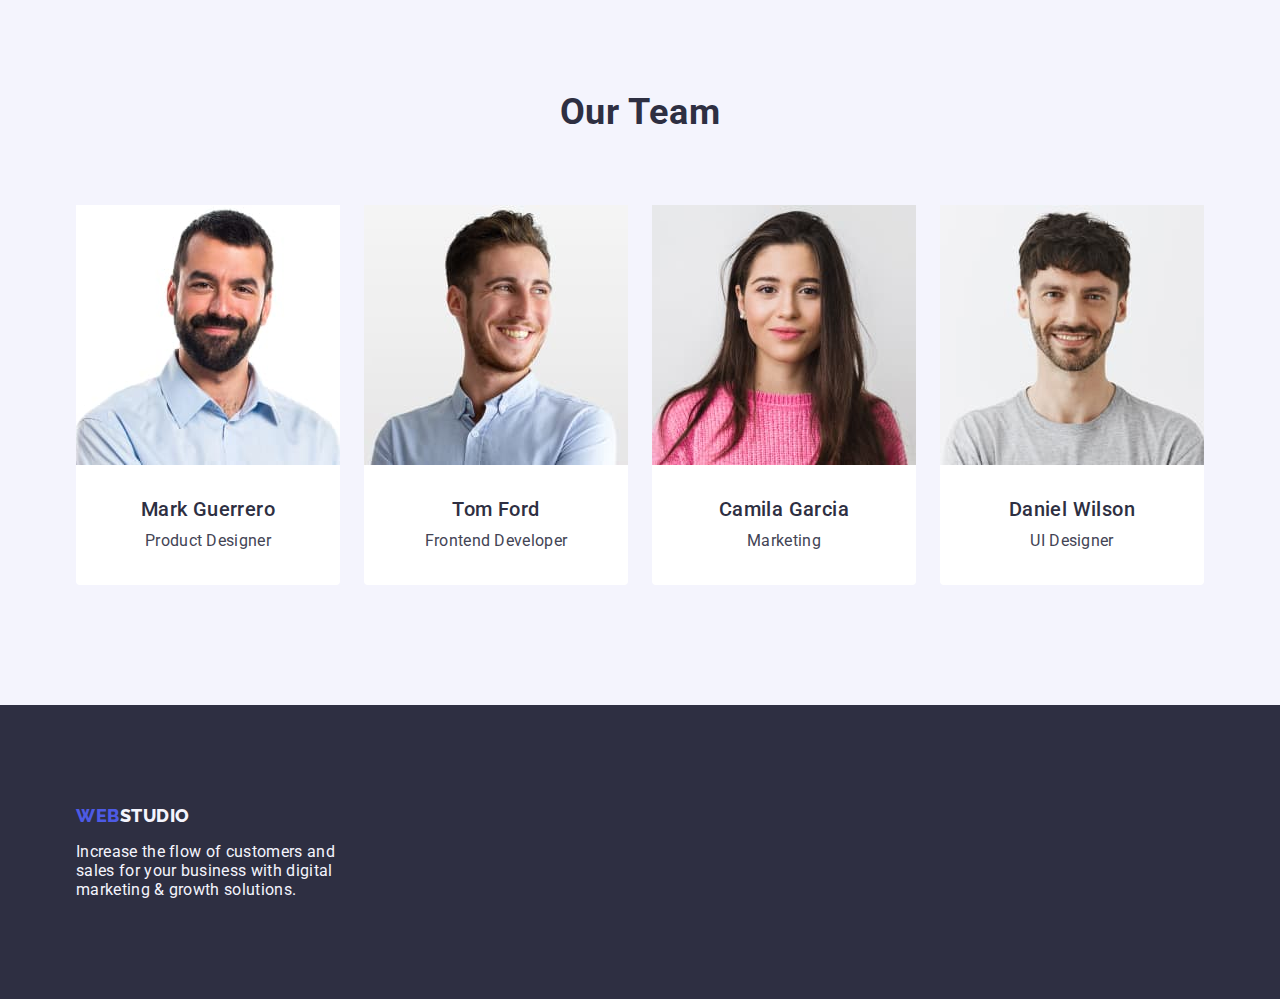
==== commit 1a16797b: "Finish" ====
--- a/index.html
+++ b/index.html
@@ -23,7 +23,7 @@
       <div class="container header-container">
         <nav class="navigation">
           <a class="logo link logo-container" href="./index.html">
-            Web<span class="logo-second-part logo-container">Studio</span>
+            Web<span class="logo-second-part">Studio</span>
           </a>
 
           <ul class="list menu">
@@ -63,8 +63,8 @@
         </div>
       </section>
       <!-- features -->
-      <section>
-        <div class="container section">
+      <section class="features-container">
+        <div class="container">
           <h2 class="hidden-title" hidden>features</h2>
           <ul class="list features-list">
             <li>
@@ -103,31 +103,28 @@
         </div>
       </section>
       <!-- What are we doing -->
-      <section>
+      <section class="wawd-container">
         <div class="container">
           <h2 class="subtitle">What are we doing</h2>
           <ul class="list wawd-list">
-            <li>
-              <img
-                class="wawd-item"
+            <li class="wawd-item">
+              <img
                 src="./images/about_us/foto_2.jpg.jpg"
                 alt="Macboock"
                 width="360"
                 height="300"
               />
             </li>
-            <li>
-              <img
-                class="wawd-item"
+            <li class="wawd-item">
+              <img
                 src="./images/about_us/foto.jpg.jpg"
                 alt="Messenger"
                 width="360"
                 height="300"
               />
             </li>
-            <li>
-              <img
-                class="wawd-item"
+            <li class="wawd-item">
+              <img
                 src="./images/about_us/foto_3.jpg.jpg"
                 alt="Phone"
                 width="360"
@@ -150,9 +147,10 @@
                 width="264"
                 height="260"
               />
-
-              <h3 class="name-teammate">Mark Guerrero</h3>
-              <p class="place">Product Designer</p>
+              <div class="employees-card-description">
+                <h3 class="name-teammate">Mark Guerrero</h3>
+                <p class="place">Product Designer</p>
+              </div>
             </li>
 
             <li class="images-team">
@@ -163,8 +161,10 @@
                 width="264"
                 height="260"
               />
-              <h3 class="name-teammate">Tom Ford</h3>
-              <p class="place">Frontend Developer</p>
+              <div class="employees-card-description">
+                <h3 class="name-teammate">Tom Ford</h3>
+                <p class="place">Frontend Developer</p>
+              </div>
             </li>
 
             <li class="images-team">
@@ -175,8 +175,10 @@
                 width="264"
                 height="260"
               />
-              <h3 class="name-teammate">Camila Garcia</h3>
-              <p class="place">Marketing</p>
+              <div class="employees-card-description">
+                <h3 class="name-teammate">Camila Garcia</h3>
+                <p class="place">Marketing</p>
+              </div>
             </li>
 
             <li class="images-team">
@@ -187,17 +189,19 @@
                 width="264"
                 height="260"
               />
-              <h3 class="name-teammate">Daniel Wilson</h3>
-              <p class="place">UI Designer</p>
+              <div class="employees-card-description">
+                <h3 class="name-teammate">Daniel Wilson</h3>
+                <p class="place">UI Designer</p>
+              </div>
             </li>
           </ul>
         </div>
       </section>
     </main>
     <!-- footer -->
-    <footer class="footer footer-container">
+    <footer class="footer">
       <div class="container">
-        <a class="logo link" href="./index.html">
+        <a class="logo link footer-link" href="./index.html">
           Web<span class="logo-second-part logo-second-part-white">Studio</span>
         </a>
         <p class="footer-text">
--- a/css/styles.css
+++ b/css/styles.css
@@ -97,10 +97,10 @@
 .menu {
   display: flex;
   align-items: center;
-}
-
-.menu-item:not(:last-child) {
-  margin-right: 40px;
+  gap: 40px;
+}
+.logo-container {
+  margin-right: 76px;
 }
 
 .section {
@@ -125,12 +125,16 @@
   line-height: 1.07;
   letter-spacing: 0.02em;
   color: #ffffff;
-  width: 496px;
+  max-width: 496px;
   margin-left: auto;
   margin-right: auto;
   margin-bottom: 48px;
 }
 .hero-btn {
+  border: none;
+  margin-left: auto;
+  margin-right: auto;
+  display: block;
   min-width: 169px;
   font-weight: 500;
   font-size: 16px;
@@ -152,18 +156,25 @@
   line-height: 1.2;
   letter-spacing: 0.02em;
   color: #2e2f42;
+  width: calc((100% - 72px) / 4);
+  margin-bottom: 8px;
 }
 .description {
   font-size: 16px;
   line-height: 1.5;
   letter-spacing: 0.02em;
-  margin-top: 8px;
 }
 .features-list {
   display: flex;
-  justify-content: space-between;
+  gap: 40px;
+}
+.features-container {
+  padding: 120px 0px;
 }
 /* WHAT ARE WE DOING */
+.wawd-container {
+  padding-bottom: 120px;
+}
 .subtitle {
   font-weight: 700;
   font-size: 36px;
@@ -187,6 +198,7 @@
 }
 .images-team {
   background-color: #ffffff;
+  border-radius: 0px 0px 4px 4px;
 }
 .name-teammate {
   font-weight: 500;
@@ -194,11 +206,14 @@
   line-height: 1.2;
   letter-spacing: 0.02em;
   color: #2e2f42;
+  text-align: center;
+  margin-bottom: 8px;
 }
 .place {
   font-size: 16px;
   line-height: 1.5;
   letter-spacing: 0.02em;
+  text-align: center;
 }
 .employees-list {
   display: flex;
@@ -206,30 +221,42 @@
 }
 .employees-card {
   flex-basis: (100%-96px)/4;
+}
+.employees-card-description {
+  padding: 32px 16px;
 }
 /* ============================================/MAIN======================================== */
 /* ============================================FOOTER======================================== */
 .footer {
   background-color: #2e2f42;
+  padding: 100px 0px;
 }
 .footer-text {
   font-size: 16px;
   line-height: 1.2;
   letter-spacing: 0.02em;
   color: #f4f4fd;
-  width: 264px;
-  margin-top: 17.5px;
+  max-width: 264px;
 }
 .logo-second-part-white {
   color: #f4f4fd;
 }
-.footer-conrainer {
-  display: flex;
-}
-
+.footer-link {
+  display: inline-block;
+  margin-bottom: 16px;
+}
 /* ============================================/FOOTER======================================== */
 /* ---------------------------------------------PORTFOLIO --------------------------------------------- */
 /* BUTTONS */
+.section-portfolio {
+  padding: 96px 0 120px;
+}
+.button-list {
+  display: flex;
+  justify-content: center;
+  gap: 24px;
+  margin-bottom: 72px;
+}
 .button-body {
   background-color: #f4f4fd;
   font-weight: 500;
@@ -237,25 +264,44 @@
   line-height: 1.5;
   letter-spacing: 0.04em;
   color: #4d5ae5;
+  padding: 12px 24px;
+  border: 1px solid #e7e9fc;
+  border-radius: 4px;
 }
 .button-body:hover,
 .button-body:focus {
   background-color: var(--accent-color);
   color: #ffffff;
+  border: 1px solid transparent;
 }
 /* PICTURES */
+.pic-list {
+  display: flex;
+  flex-wrap: wrap;
+  column-gap: 24px;
+  row-gap: 48px;
+}
+.pic-link {
+  width: calc((100% - 48px) / 3);
+}
 .pic-name {
   font-weight: 500;
   font-size: 20px;
   line-height: 1.2;
   letter-spacing: 0.02em;
   color: #2e2f42;
+  margin-bottom: 8px;
 }
 .pic-description {
   font-size: 16px;
   line-height: 1.5;
   letter-spacing: 0.02em;
   color: #434455;
+}
+.pic-container {
+  padding: 32px 16px;
+  border: 1px solid #e7e9fc;
+  border-top: none;
 }
 /* ---------------------------------------------disposition--------------------------------------------- */
 .container {
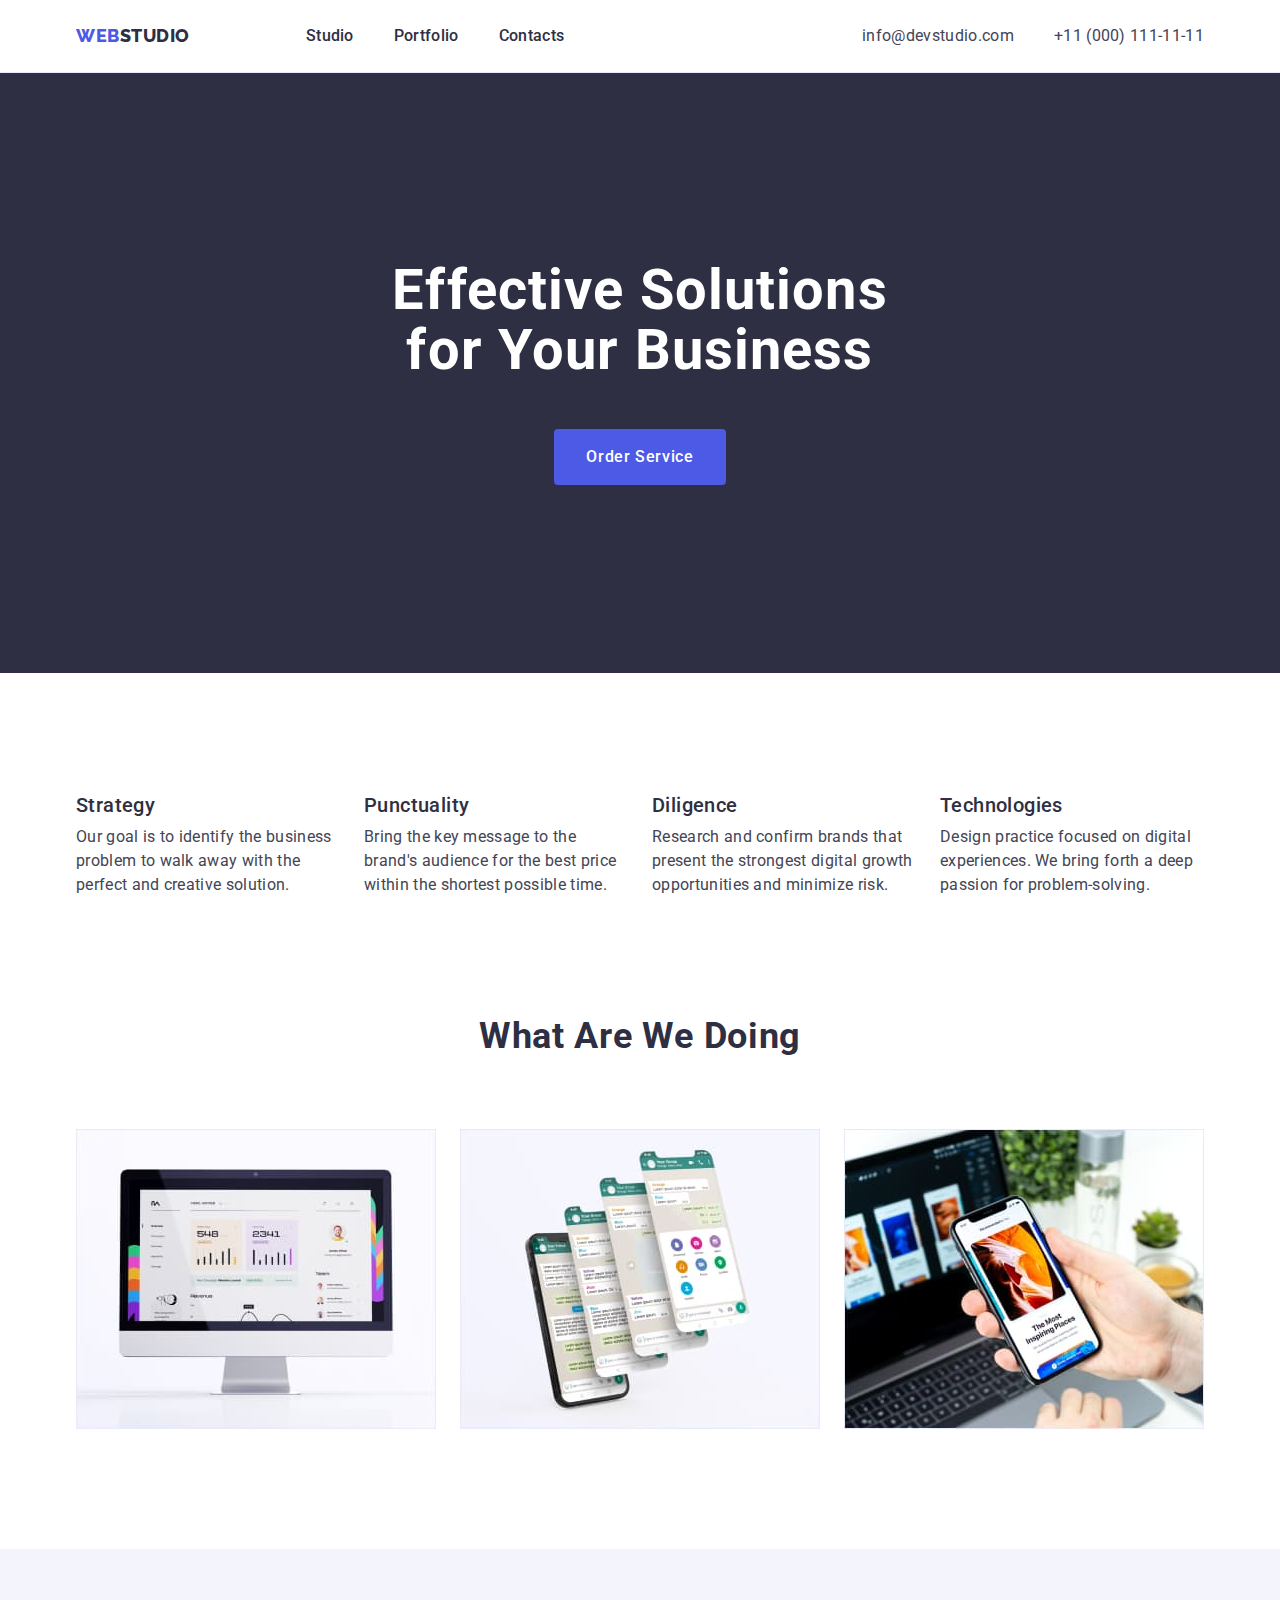
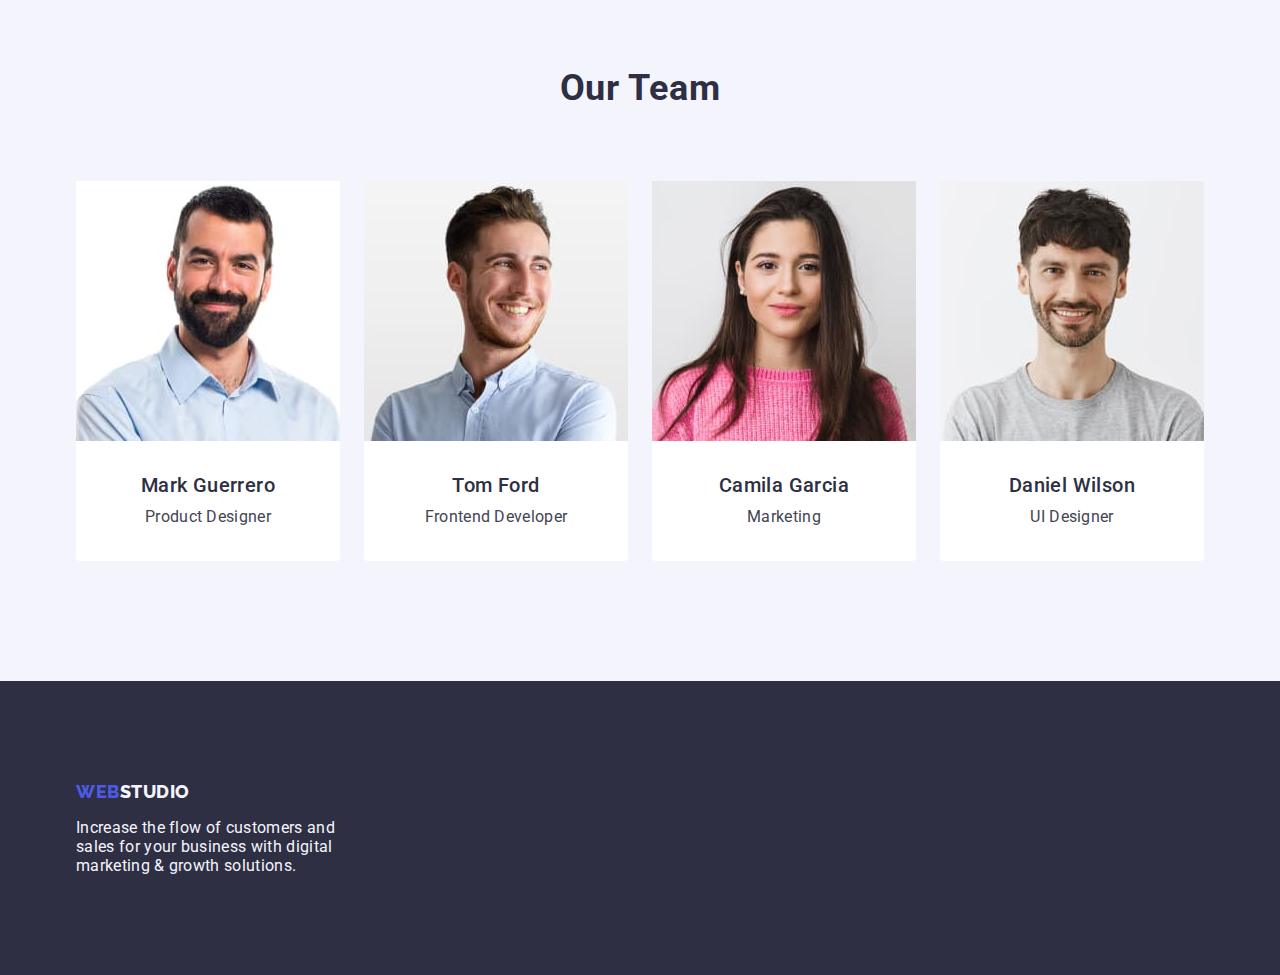
==== commit d991e995: "finish uppdate" ====
--- a/index.html
+++ b/index.html
@@ -67,7 +67,7 @@
         <div class="container">
           <h2 class="hidden-title" hidden>features</h2>
           <ul class="list features-list">
-            <li>
+            <li class="features-item">
               <h3 class="description-title">Strategy</h3>
 
               <p class="description">
@@ -75,7 +75,7 @@
                 the perfect and creative solution.
               </p>
             </li>
-            <li>
+            <li class="features-item">
               <h3 class="description-title">Punctuality</h3>
 
               <p class="description">
@@ -83,7 +83,7 @@
                 within the shortest possible time.
               </p>
             </li>
-            <li>
+            <li class="features-item">
               <h3 class="description-title">Diligence</h3>
 
               <p class="description">
@@ -91,7 +91,7 @@
                 growth opportunities and minimize risk.
               </p>
             </li>
-            <li>
+            <li class="features-item">
               <h3 class="description-title">Technologies</h3>
 
               <p class="description">
--- a/css/styles.css
+++ b/css/styles.css
@@ -59,6 +59,7 @@
   line-height: 1.5;
   letter-spacing: 0.02em;
   color: #2e2f42;
+  padding: 24px 0;
 }
 .menu-link:hover,
 .addres-link:hover {
@@ -80,8 +81,6 @@
   color: #434455;
 }
 .header {
-  padding-top: 24px;
-  padding-bottom: 24px;
   border-bottom: 1px solid #e7e9fc;
 }
 .header-container {
@@ -166,7 +165,10 @@
 }
 .features-list {
   display: flex;
-  gap: 40px;
+  gap: 24px;
+}
+.features-item {
+  width: calc((100% - 72px) / 4);
 }
 .features-container {
   padding: 120px 0px;
